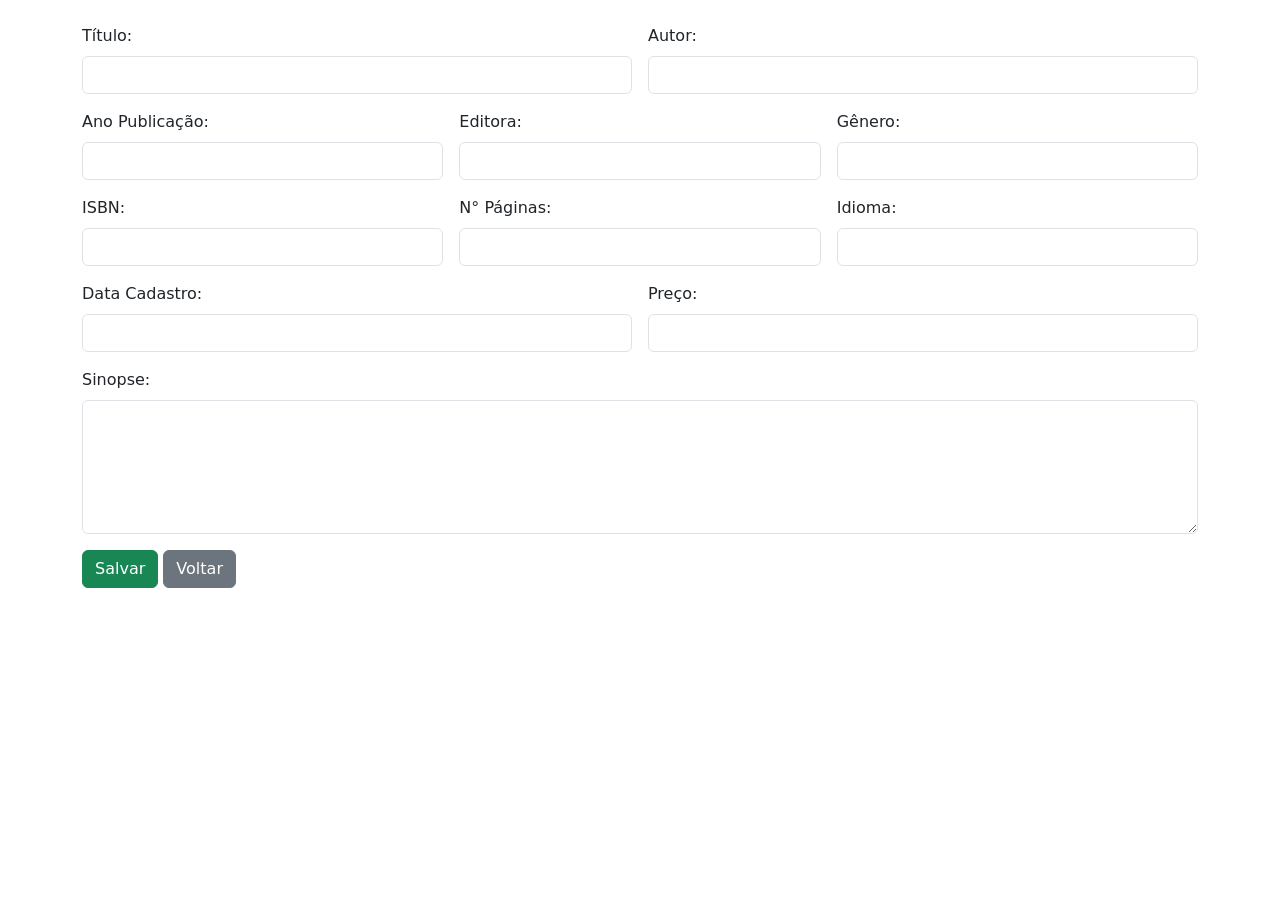
==== src/main/resources/templates/livro/form.html @ 6cd5558f "a" ====
<!DOCTYPE html>
<html xmlns:th="http://www.thymeleaf.org">
<head>
    <meta charset="UTF-8">
    <title th:text="${livro.id_livro} != null ? 'Editar Livro' : 'Novo Livro'"></title>

    <link 
      rel="stylesheet" 
      href="https://cdn.jsdelivr.net/npm/bootstrap@5.3.0/dist/css/bootstrap.min.css"
      integrity="sha384-..." crossorigin="anonymous">
</head>
<body>
    
    <div class="container mt-4">
        <h1 th:text="${view} ? 'Visualizar Livro' : (${livro.id_livro} != null ? 'Editar Livro' : 'Novo Livro')"></h1>
    
        <form th:action="@{${livro.id_livro} != null ? '/livro/editar' : '/livro/novo'}"
         th:object="${livro}" method="post" class="row g-3">
            
            <!-- Se já houver um ID, inclui um hidden para manter a informação -->
            <input type="hidden" th:field="*{id_livro}" />

            <div class="col-md-6">
                <label for="titulo" class="form-label">Título:</label>
                <input type="text" class="form-control" th:disabled="${view}"
                       id="titulo" th:field="*{titulo}" required />
            </div>

            <div class="col-md-6">
                <label for="autor" class="form-label">Autor:</label>
                <input type="text" class="form-control" th:disabled="${view}"   
                       id="autor" th:field="*{autor}" required />
            </div>

            <div class="col-md-4">
                <label for="ano_publicacao" class="form-label">Ano Publicação:</label>
                <input type="number" class="form-control" th:disabled="${view}"
                       id="ano_publicacao" th:field="*{ano_publicacao}" min="1900" max="2025" />
            </div>                        
            
            <div class="col-md-4">
                <label for="editora" class="form-label">Editora:</label>
                <input type="text" class="form-control" th:disabled="${view}"
                       id="editora" th:field="*{editora}" />
            </div>

            <div class="col-md-4">
                <label for="genero" class="form-label">Gênero:</label>
                <input type="text" class="form-control" th:disabled="${view}"
                       id="genero" th:field="*{genero}" />
            </div>

            <div class="col-md-4">
                <label for="isbn" class="form-label">ISBN:</label>
                <input type="number" class="form-control" th:disabled="${view}"
                       id="isbn" th:field="*{isbn}" />
            </div>

            <div class="col-md-4">
                <label for="num_paginas" class="form-label">N° Páginas:</label>
                <input type="number" class="form-control" th:disabled="${view}"
                       id="num_paginas" th:field="*{num_paginas}" />
            </div>

            <div class="col-md-4">
                <label for="idioma" class="form-label">Idioma:</label>
                <input type="text" class="form-control" th:disabled="${view}"
                       id="idioma"  th:field="*{idioma}" />
            </div>

            <div class="col-md-6">
                <label for="data_cadastro" class="form-label">Data Cadastro:</label>
                <input type="datetime" class="form-control" th:disabled="${view}"
                       id="data_cadastro" th:field="*{data_cadastro}" />
            </div>

            <div class="col-md-6">
                <label for="preco" class="form-label">Preço:</label>
                <input type="number" step="0.01" class="form-control" th:disabled="${view}"  
                       id="preco" th:field="*{preco}" />
            </div>

            <div class="col-md-12">
                <label for="sinopse" class="form-label">Sinopse:</label>
                <textarea class="form-control" th:disabled="${view}"
                          id="sinopse" 
                          th:field="*{sinopse}" rows="5"></textarea>
            </div>

            <div class="col-12">
                <button type="submit" class="btn btn-success">Salvar</button>
                <a th:href="@{/livro/listall}" class="btn btn-secondary">Voltar</a>
            </div>
        </form>
    </div>

<script 
  src="https://cdn.jsdelivr.net/npm/bootstrap@5.3.0/dist/js/bootstrap.bundle.min.js"
  integrity="sha384-..." crossorigin="anonymous">
</script>

</body>
</html>
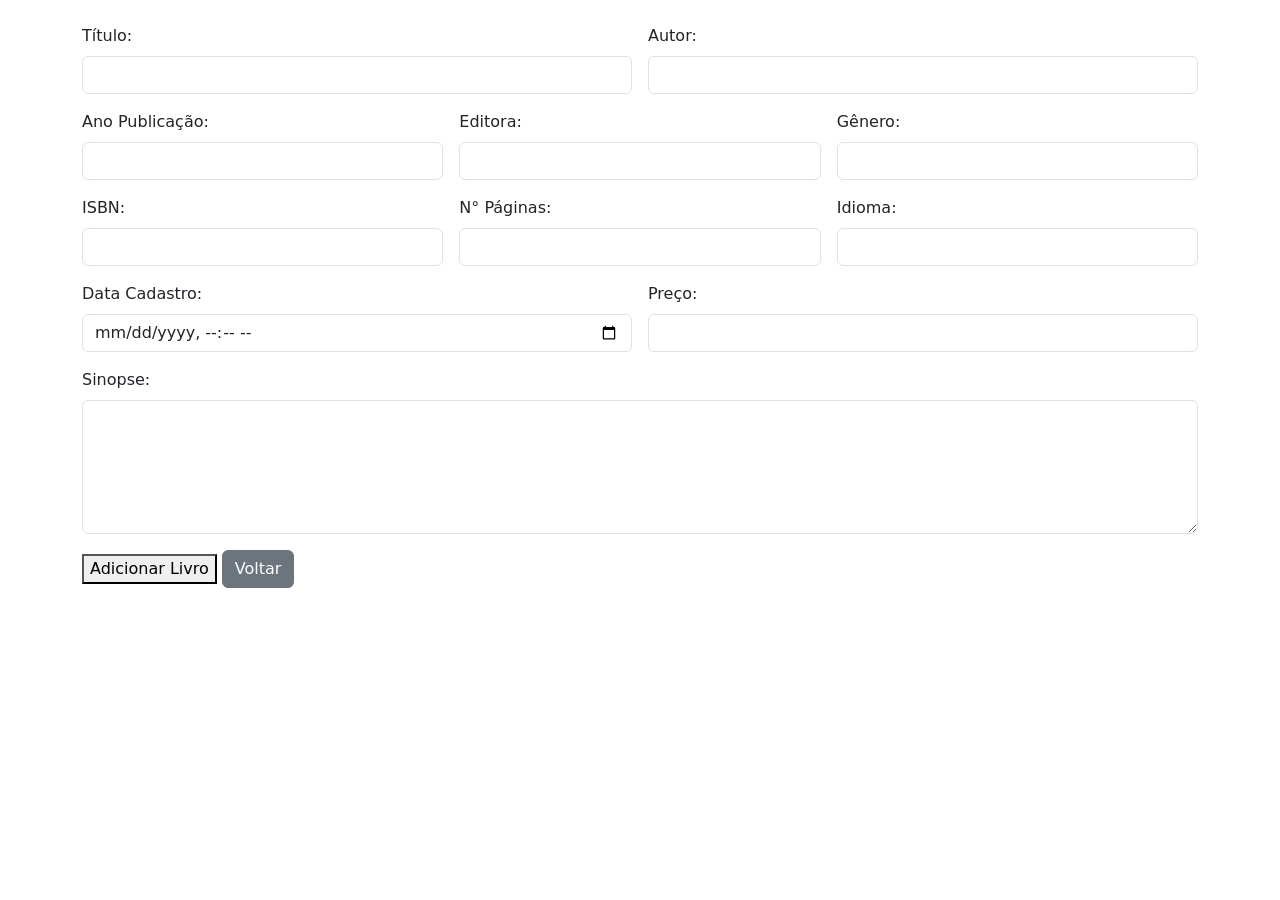
==== commit b123e93d: "a" ====
--- a/src/main/resources/templates/livro/form.html
+++ b/src/main/resources/templates/livro/form.html
@@ -14,8 +14,8 @@
     <div class="container mt-4">
         <h1 th:text="${view} ? 'Visualizar Livro' : (${livro.id_livro} != null ? 'Editar Livro' : 'Novo Livro')"></h1>
     
-        <form th:action="@{${livro.id_livro} != null ? '/livro/editar' : '/livro/novo'}"
-         th:object="${livro}" method="post" class="row g-3">
+        <form th:action="@{${livro.id_livro} != null ? '/livro/editar' : '/livro/add'}"
+              th:object="${livro}" method="post" class="row g-3">
             
             <!-- Se já houver um ID, inclui um hidden para manter a informação -->
             <input type="hidden" th:field="*{id_livro}" />
@@ -35,9 +35,9 @@
             <div class="col-md-4">
                 <label for="ano_publicacao" class="form-label">Ano Publicação:</label>
                 <input type="number" class="form-control" th:disabled="${view}"
-                       id="ano_publicacao" th:field="*{ano_publicacao}" min="1900" max="2025" />
-            </div>                        
-            
+                       id="ano_publicacao" th:field="*{ano_publicacao}" />
+            </div>
+
             <div class="col-md-4">
                 <label for="editora" class="form-label">Editora:</label>
                 <input type="text" class="form-control" th:disabled="${view}"
@@ -52,7 +52,7 @@
 
             <div class="col-md-4">
                 <label for="isbn" class="form-label">ISBN:</label>
-                <input type="number" class="form-control" th:disabled="${view}"
+                <input type="text" class="form-control" th:disabled="${view}"
                        id="isbn" th:field="*{isbn}" />
             </div>
 
@@ -70,7 +70,7 @@
 
             <div class="col-md-6">
                 <label for="data_cadastro" class="form-label">Data Cadastro:</label>
-                <input type="datetime" class="form-control" th:disabled="${view}"
+                <input type="datetime-local" class="form-control" th:disabled="${view}"
                        id="data_cadastro" th:field="*{data_cadastro}" />
             </div>
 
@@ -88,7 +88,11 @@
             </div>
 
             <div class="col-12">
-                <button type="submit" class="btn btn-success">Salvar</button>
+                <form action="http://localhost:8081/livro/add" method="post">
+                    <!-- Campos do formulário -->
+                    <button type="submit">Adicionar Livro</button>
+                </form>
+                
                 <a th:href="@{/livro/listall}" class="btn btn-secondary">Voltar</a>
             </div>
         </form>
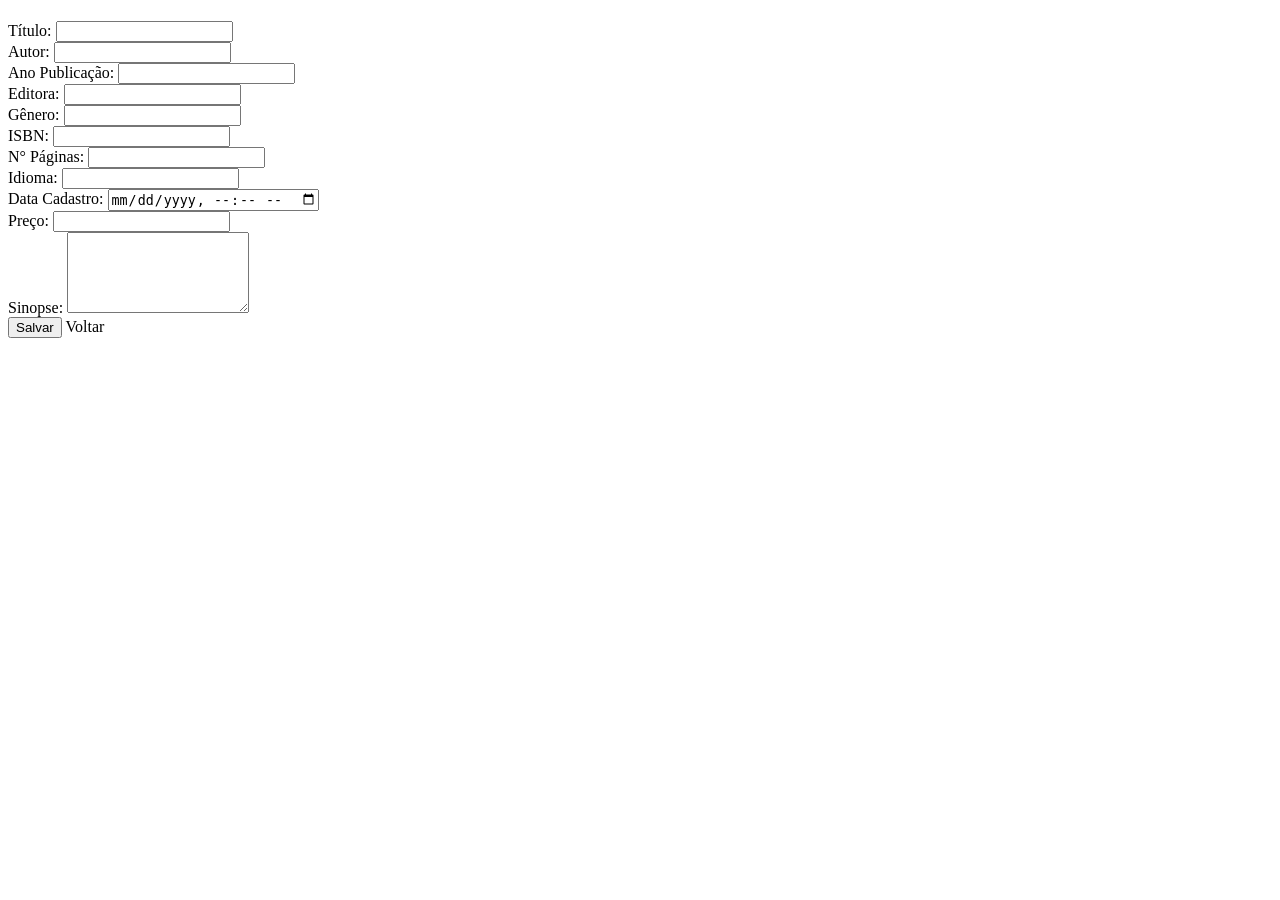
==== commit 276065d3: "a" ====
--- a/src/main/resources/templates/livro/form.html
+++ b/src/main/resources/templates/livro/form.html
@@ -6,7 +6,7 @@
 
     <link 
       rel="stylesheet" 
-      href="https://cdn.jsdelivr.net/npm/bootstrap@5.3.0/dist/css/bootstrap.min.css"
+      href="/css/bootstrap.min.css"
       integrity="sha384-..." crossorigin="anonymous">
 </head>
 <body>
@@ -90,7 +90,7 @@
             <div class="col-12">
                 <form action="http://localhost:8081/livro/add" method="post">
                     <!-- Campos do formulário -->
-                    <button type="submit">Adicionar Livro</button>
+                    <button type="submit" class="btn btn-success">Salvar</button>
                 </form>
                 
                 <a th:href="@{/livro/listall}" class="btn btn-secondary">Voltar</a>
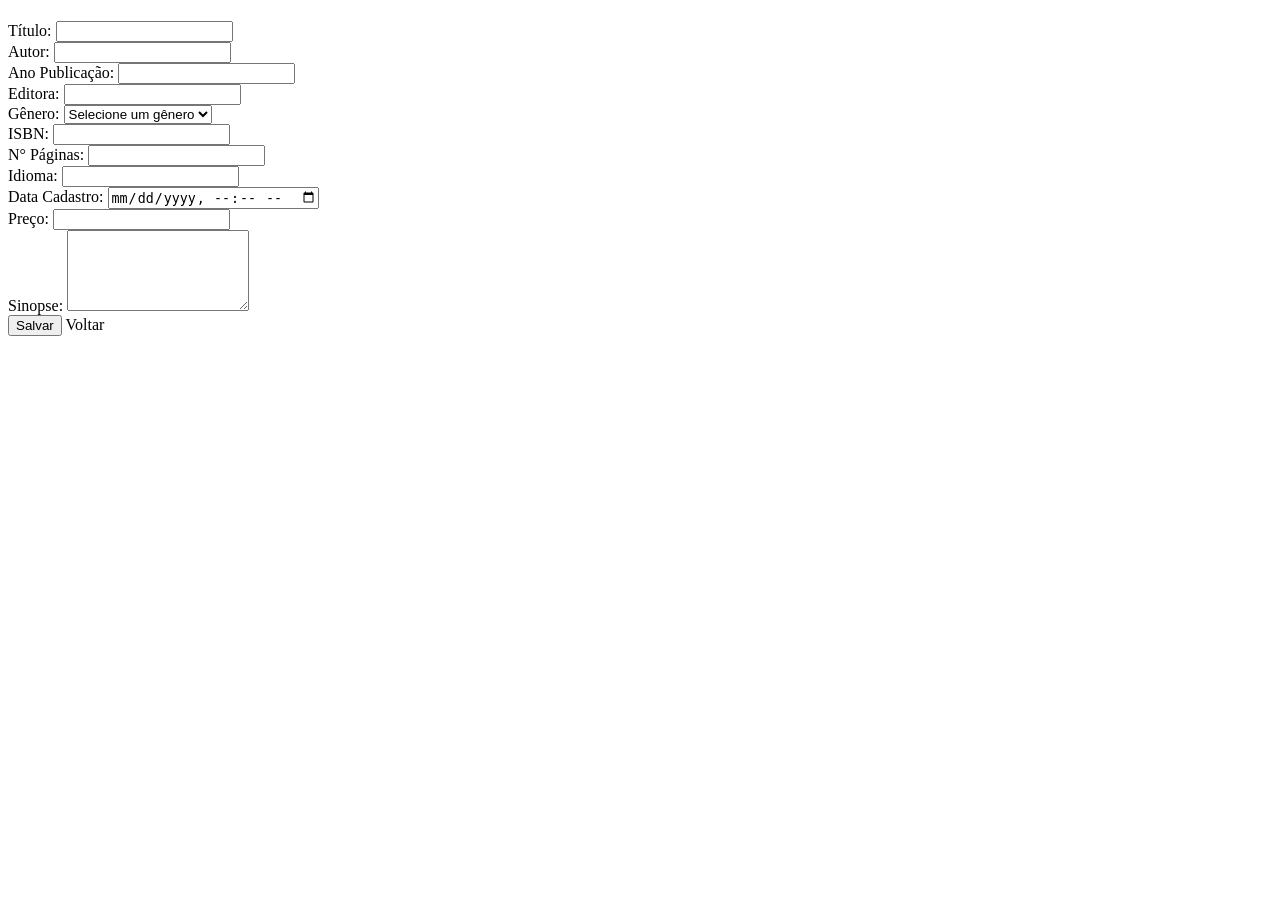
==== commit 75f28907: "a" ====
--- a/src/main/resources/templates/livro/form.html
+++ b/src/main/resources/templates/livro/form.html
@@ -46,8 +46,10 @@
 
             <div class="col-md-4">
                 <label for="genero" class="form-label">Gênero:</label>
-                <input type="text" class="form-control" th:disabled="${view}"
-                       id="genero" th:field="*{genero}" />
+                <select class="form-control me-2" id="genero" th:field="*{genero}">
+                    <option value="">Selecione um gênero</option>
+                    <option th:each="g : ${generos}" th:value="${g.id_genero}" th:text="${g.nome}"></option>
+                </select>                
             </div>
 
             <div class="col-md-4">
@@ -88,13 +90,13 @@
             </div>
 
             <div class="col-12">
-                <form action="http://localhost:8081/livro/add" method="post">
+                <form th:if="!${view}" action="http://localhost:8081/livro/add" method="post">
                     <!-- Campos do formulário -->
                     <button type="submit" class="btn btn-success">Salvar</button>
                 </form>
-                
+            
                 <a th:href="@{/livro/listall}" class="btn btn-secondary">Voltar</a>
-            </div>
+            </div>            
         </form>
     </div>
 
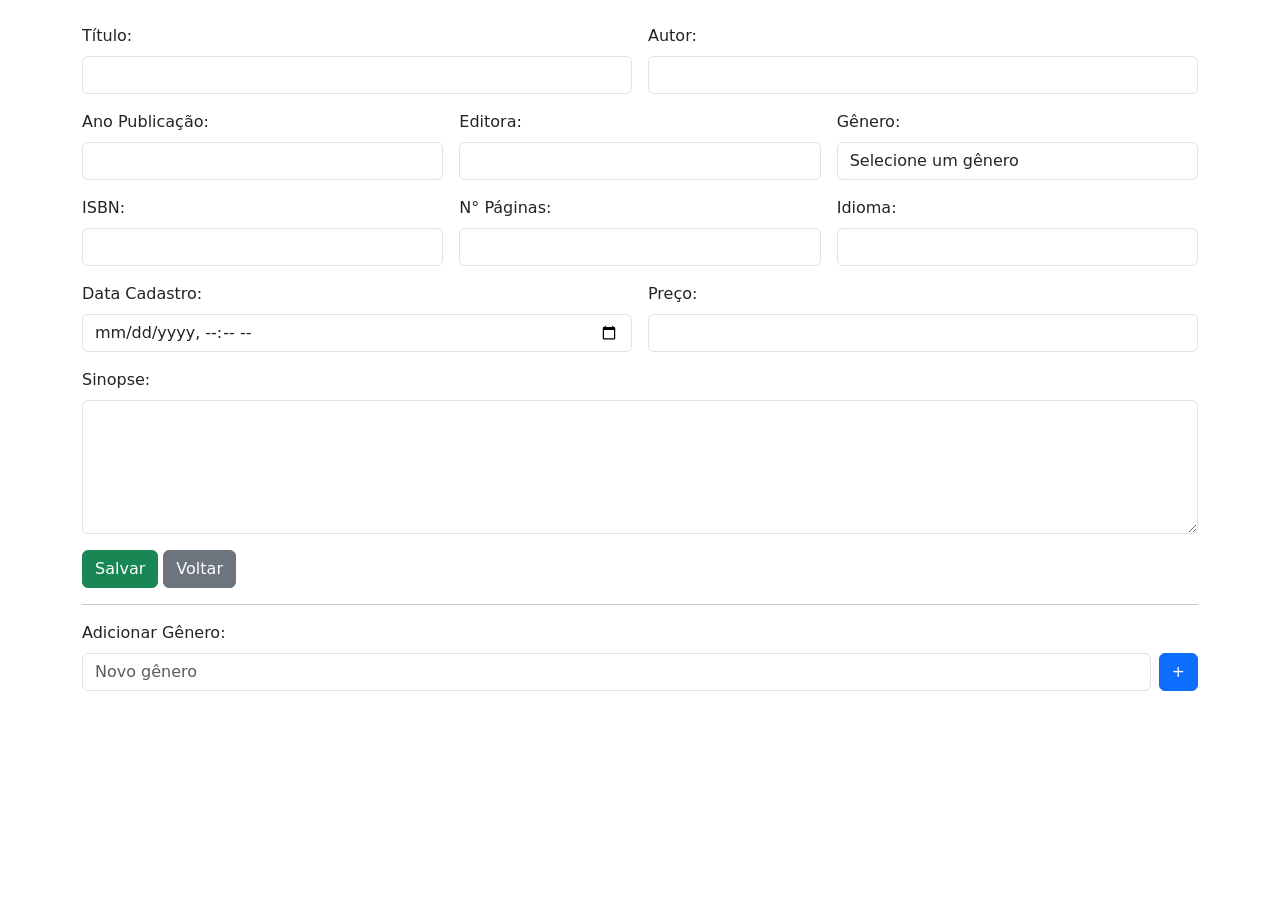
==== commit 7544d9f7: "aaa" ====
--- a/src/main/resources/templates/livro/form.html
+++ b/src/main/resources/templates/livro/form.html
@@ -1,109 +1,75 @@
 <!DOCTYPE html>
 <html xmlns:th="http://www.thymeleaf.org">
+
 <head>
     <meta charset="UTF-8">
     <title th:text="${livro.id_livro} != null ? 'Editar Livro' : 'Novo Livro'"></title>
+    <link rel="stylesheet" href="https://cdn.jsdelivr.net/npm/bootstrap@5.3.0/dist/css/bootstrap.min.css">
+</head>
 
-    <link 
-      rel="stylesheet" 
-      href="/css/bootstrap.min.css"
-      integrity="sha384-..." crossorigin="anonymous">
-</head>
 <body>
-    
     <div class="container mt-4">
+
         <h1 th:text="${view} ? 'Visualizar Livro' : (${livro.id_livro} != null ? 'Editar Livro' : 'Novo Livro')"></h1>
-    
-        <form th:action="@{${livro.id_livro} != null ? '/livro/editar' : '/livro/add'}"
-              th:object="${livro}" method="post" class="row g-3">
-            
-            <!-- Se já houver um ID, inclui um hidden para manter a informação -->
-            <input type="hidden" th:field="*{id_livro}" />
 
-            <div class="col-md-6">
-                <label for="titulo" class="form-label">Título:</label>
-                <input type="text" class="form-control" th:disabled="${view}"
-                       id="titulo" th:field="*{titulo}" required />
+        <form th:action="@{/livro/salvar}" th:object="${livro}" method="post" class="row g-3"> <input type="hidden"
+                th:field="*{id_livro}" />
+
+            <div class="col-md-6"> <label for="titulo" class="form-label">Título:</label> <input type="text"
+                    class="form-control" th:disabled="${view}" id="titulo" th:field="*{titulo}" required /> </div>
+
+            <div class="col-md-6"> <label for="autor" class="form-label">Autor:</label> <input type="text"
+                    class="form-control" th:disabled="${view}" id="autor" th:field="*{autor}" required /> </div>
+
+            <div class="col-md-4"> <label for="ano_publicacao" class="form-label">Ano Publicação:</label> <input
+                    type="number" class="form-control" th:disabled="${view}" id="ano_publicacao"
+                    th:field="*{ano_publicacao}" /> </div>
+
+            <div class="col-md-4"> <label for="editora" class="form-label">Editora:</label> <input type="text"
+                    class="form-control" th:disabled="${view}" id="editora" th:field="*{editora}" /> </div>
+
+            <div class="col-md-4"> <label for="genero" class="form-label">Gênero:</label> <select
+                    class="form-control me-2" id="genero" th:field="*{genero}">
+
+                    <option value="">Selecione um gênero</option>
+                    <option th:each="g : ${generos}" th:value="${g.id_genero}" th:text="${g.nome}"></option>
+                </select> </div>
+
+            <div class="col-md-4"> <label for="isbn" class="form-label">ISBN:</label> <input type="text"
+                    class="form-control" th:disabled="${view}" id="isbn" th:field="*{isbn}" /> </div>
+
+            <div class="col-md-4"> <label for="num_paginas" class="form-label">N° Páginas:</label> <input type="number"
+                    class="form-control" th:disabled="${view}" id="num_paginas" th:field="*{num_paginas}" /> </div>
+
+            <div class="col-md-4"> <label for="idioma" class="form-label">Idioma:</label> <input type="text"
+                    class="form-control" th:disabled="${view}" id="idioma" th:field="*{idioma}" /> </div>
+
+            <div class="col-md-6"> <label for="data_cadastro" class="form-label">Data Cadastro:</label> <input
+                    type="datetime-local" class="form-control" th:disabled="${view}" id="data_cadastro"
+                    th:field="*{data_cadastro}" /> </div>
+
+            <div class="col-md-6"> <label for="preco" class="form-label">Preço:</label> <input type="number" step="0.01"
+                    class="form-control" th:disabled="${view}" id="preco" th:field="*{preco}" /> </div>
+
+            <div class="col-md-12"> <label for="sinopse" class="form-label">Sinopse:</label> <textarea
+                    class="form-control" th:disabled="${view}" id="sinopse" th:field="*{sinopse}" rows="5"></textarea>
             </div>
 
-            <div class="col-md-6">
-                <label for="autor" class="form-label">Autor:</label>
-                <input type="text" class="form-control" th:disabled="${view}"   
-                       id="autor" th:field="*{autor}" required />
-            </div>
+            <div class="col-12"> <button th:if="!${view}" type="submit" class="btn btn-success">Salvar</button> <a
+                    th:href="@{/livro/listall}" class="btn btn-secondary">Voltar</a> </div>
 
-            <div class="col-md-4">
-                <label for="ano_publicacao" class="form-label">Ano Publicação:</label>
-                <input type="number" class="form-control" th:disabled="${view}"
-                       id="ano_publicacao" th:field="*{ano_publicacao}" />
-            </div>
+        </form>
 
-            <div class="col-md-4">
-                <label for="editora" class="form-label">Editora:</label>
-                <input type="text" class="form-control" th:disabled="${view}"
-                       id="editora" th:field="*{editora}" />
-            </div>
+        <hr />
+        <form th:action="@{/genero/salvar}" method="post" class="mt-3"> <label for="novoGenero"
+                class="form-label">Adicionar Gênero:</label>
 
-            <div class="col-md-4">
-                <label for="genero" class="form-label">Gênero:</label>
-                <select class="form-control me-2" id="genero" th:field="*{genero}">
-                    <option value="">Selecione um gênero</option>
-                    <option th:each="g : ${generos}" th:value="${g.id_genero}" th:text="${g.nome}"></option>
-                </select>                
-            </div>
+            <div class="d-flex"> <input type="text" id="novoGenero" name="nome" class="form-control me-2"
+                    placeholder="Novo gênero" required> <button type="submit" class="btn btn-primary">+</button> </div>
 
-            <div class="col-md-4">
-                <label for="isbn" class="form-label">ISBN:</label>
-                <input type="text" class="form-control" th:disabled="${view}"
-                       id="isbn" th:field="*{isbn}" />
-            </div>
-
-            <div class="col-md-4">
-                <label for="num_paginas" class="form-label">N° Páginas:</label>
-                <input type="number" class="form-control" th:disabled="${view}"
-                       id="num_paginas" th:field="*{num_paginas}" />
-            </div>
-
-            <div class="col-md-4">
-                <label for="idioma" class="form-label">Idioma:</label>
-                <input type="text" class="form-control" th:disabled="${view}"
-                       id="idioma"  th:field="*{idioma}" />
-            </div>
-
-            <div class="col-md-6">
-                <label for="data_cadastro" class="form-label">Data Cadastro:</label>
-                <input type="datetime-local" class="form-control" th:disabled="${view}"
-                       id="data_cadastro" th:field="*{data_cadastro}" />
-            </div>
-
-            <div class="col-md-6">
-                <label for="preco" class="form-label">Preço:</label>
-                <input type="number" step="0.01" class="form-control" th:disabled="${view}"  
-                       id="preco" th:field="*{preco}" />
-            </div>
-
-            <div class="col-md-12">
-                <label for="sinopse" class="form-label">Sinopse:</label>
-                <textarea class="form-control" th:disabled="${view}"
-                          id="sinopse" 
-                          th:field="*{sinopse}" rows="5"></textarea>
-            </div>
-
-            <div class="col-12">
-                <form th:if="!${view}" action="http://localhost:8081/livro/add" method="post">
-                    <!-- Campos do formulário -->
-                    <button type="submit" class="btn btn-success">Salvar</button>
-                </form>
-            
-                <a th:href="@{/livro/listall}" class="btn btn-secondary">Voltar</a>
-            </div>            
         </form>
     </div>
+    <script src="https://cdn.jsdelivr.net/npm/bootstrap@5.3.0/dist/js/bootstrap.bundle.min.js"></script>
+</body>
 
-<script 
-  src="https://cdn.jsdelivr.net/npm/bootstrap@5.3.0/dist/js/bootstrap.bundle.min.js"
-  integrity="sha384-..." crossorigin="anonymous">
-</script>
-
-</body>
-</html>
+</html>
